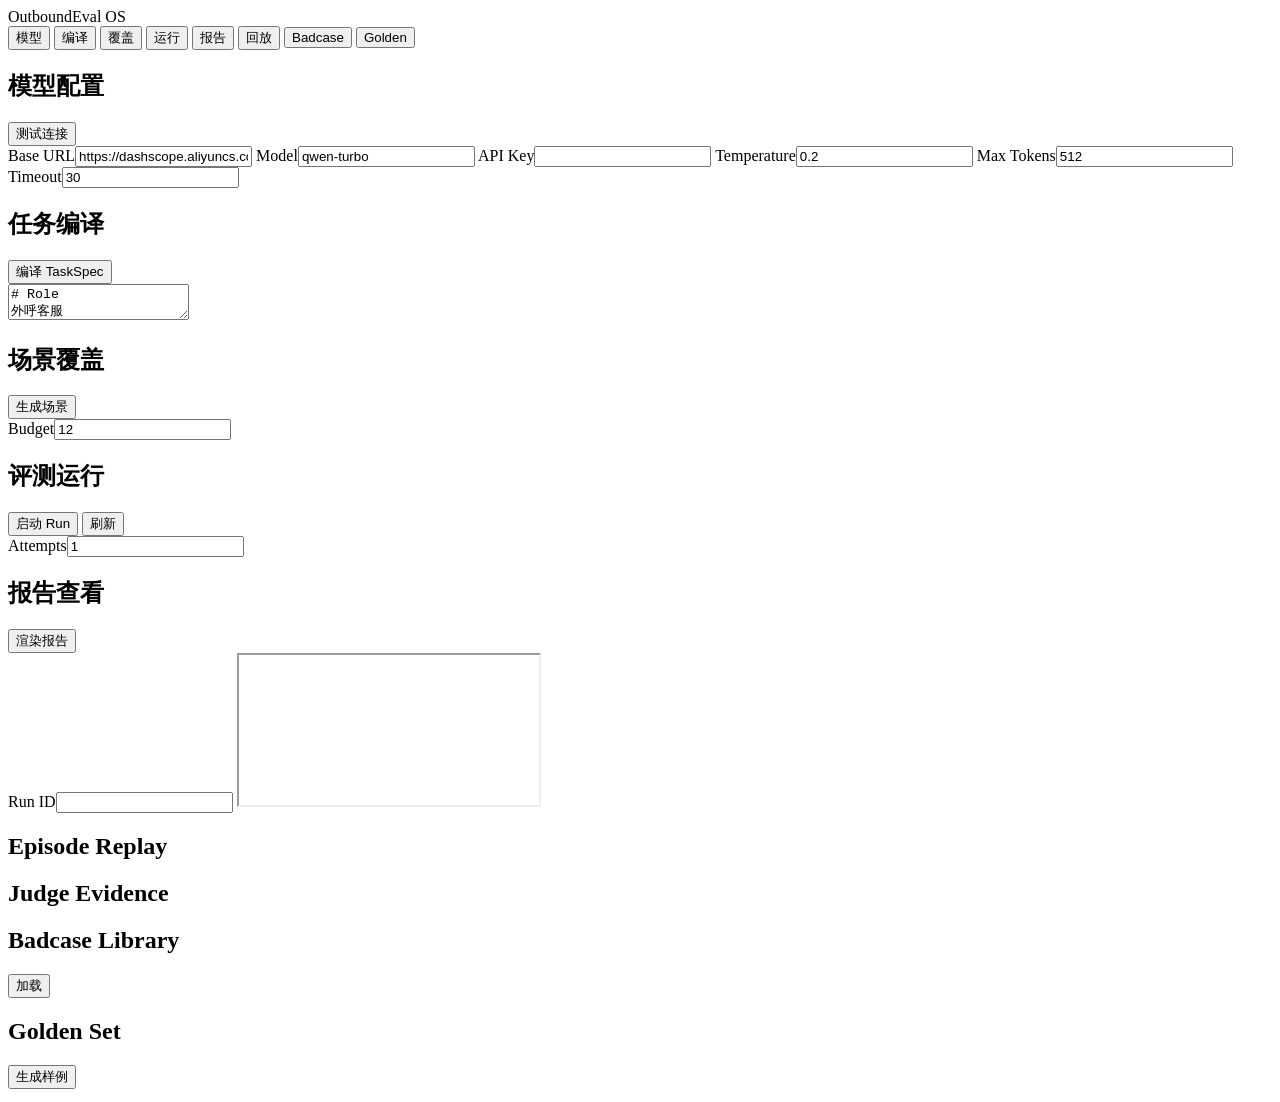
==== outbound_eval/web/static/index.html @ 8d179014 "6.7" ====
<!doctype html>
<html lang="zh-CN">
<head>
  <meta charset="utf-8">
  <meta name="viewport" content="width=device-width, initial-scale=1">
  <title>OutboundEval OS</title>
  <link rel="stylesheet" href="/static/styles.css">
</head>
<body>
  <div class="shell">
    <aside class="rail">
      <div class="brand">OutboundEval OS</div>
      <button class="tab active" data-tab="model">模型</button>
      <button class="tab" data-tab="compile">编译</button>
      <button class="tab" data-tab="coverage">覆盖</button>
      <button class="tab" data-tab="runs">运行</button>
      <button class="tab" data-tab="report">报告</button>
      <button class="tab" data-tab="replay">回放</button>
      <button class="tab" data-tab="badcase">Badcase</button>
      <button class="tab" data-tab="golden">Golden</button>
    </aside>
    <main class="workspace">
      <section id="model" class="panel active">
        <header><h1>模型配置</h1><button id="testModel">测试连接</button></header>
        <div class="grid">
          <label>Base URL<input id="baseUrl" value="https://dashscope.aliyuncs.com/compatible-mode/v1"></label>
          <label>Model<input id="modelName" value="qwen-turbo"></label>
          <label>API Key<input id="apiKey" type="password"></label>
          <label>Temperature<input id="temperature" type="number" step="0.1" value="0.2"></label>
          <label>Max Tokens<input id="maxTokens" type="number" value="512"></label>
          <label>Timeout<input id="timeoutSeconds" type="number" value="30"></label>
        </div>
        <pre id="modelResult"></pre>
      </section>

      <section id="compile" class="panel">
        <header><h1>任务编译</h1><button id="compileTask">编译 TaskSpec</button></header>
        <textarea id="instruction" spellcheck="false"># Role
外呼客服

# Task
通知骑手飞毛腿合同即将生效，并确认是否可以按要求配送。

# Opening Line
您好，我是美团外卖客服，想和您确认飞毛腿合同配送安排。

# Call Flow
1. 先表明身份和来电目的。
2. 通知合同生效事项。
3. 确认骑手是否可以配送。
4. 如果用户正在开车，应提醒安全并礼貌结束。

# Knowledge Points (FAQ)
Q: 一天需要多少单？
A: 以 X/Y/Z/W 规则为准，不得自行编造订单数。

# Constraints
- 不得承诺额外奖励。
- 回复尽量简短。</textarea>
        <pre id="compileResult"></pre>
      </section>

      <section id="coverage" class="panel">
        <header><h1>场景覆盖</h1><button id="planScenarios">生成场景</button></header>
        <label class="short">Budget<input id="budget" type="number" value="12"></label>
        <div id="coverageMatrix" class="matrix"></div>
      </section>

      <section id="runs" class="panel">
        <header><h1>评测运行</h1><div><button id="startRun">启动 Run</button> <button id="refreshStatus" class="secondary">刷新</button></div></header>
        <label class="short">Attempts<input id="attempts" type="number" value="1"></label>
        <pre id="statusResult"></pre>
      </section>

      <section id="report" class="panel">
        <header><h1>报告查看</h1><button id="renderReport">渲染报告</button></header>
        <label>Run ID<input id="reportRunId"></label>
        <iframe id="reportFrame" title="report"></iframe>
      </section>

      <section id="replay" class="panel split">
        <div>
          <h1>Episode Replay</h1>
          <div id="turnTimeline" class="timeline"></div>
        </div>
        <div>
          <h1>Judge Evidence</h1>
          <pre id="judgeEvidence"></pre>
        </div>
      </section>

      <section id="badcase" class="panel">
        <header><h1>Badcase Library</h1><button id="loadBadcases">加载</button></header>
        <div id="badcaseList"></div>
      </section>

      <section id="golden" class="panel">
        <header><h1>Golden Set</h1><button id="seedGolden">生成样例</button></header>
        <pre id="goldenResult"></pre>
      </section>
    </main>
  </div>
  <script src="/static/app.js"></script>
</body>
</html>
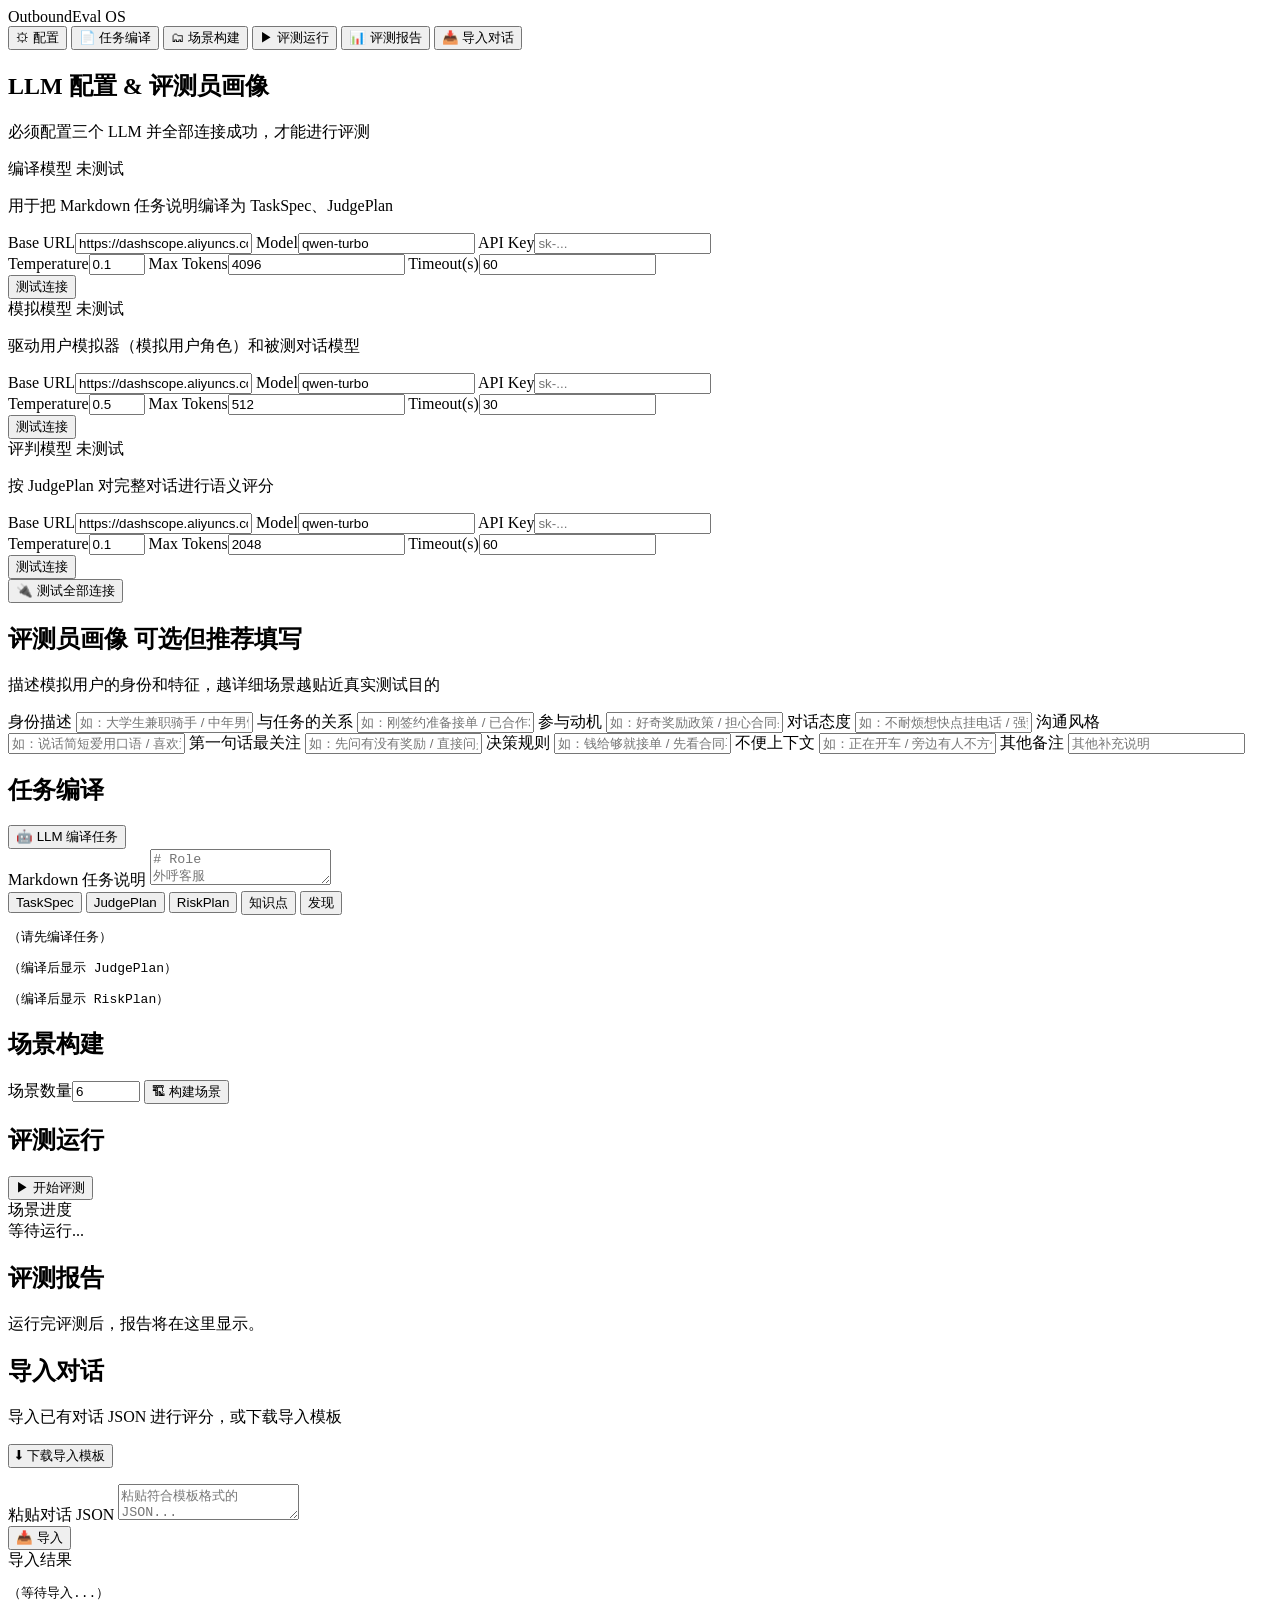
==== commit 8a8d450b: "6.7" ====
--- a/outbound_eval/web/static/index.html
+++ b/outbound_eval/web/static/index.html
@@ -3,103 +3,283 @@
 <head>
   <meta charset="utf-8">
   <meta name="viewport" content="width=device-width, initial-scale=1">
-  <title>OutboundEval OS</title>
+  <title>OutboundEval OS — 通用外呼评测操作台</title>
   <link rel="stylesheet" href="/static/styles.css">
 </head>
 <body>
-  <div class="shell">
-    <aside class="rail">
-      <div class="brand">OutboundEval OS</div>
-      <button class="tab active" data-tab="model">模型</button>
-      <button class="tab" data-tab="compile">编译</button>
-      <button class="tab" data-tab="coverage">覆盖</button>
-      <button class="tab" data-tab="runs">运行</button>
-      <button class="tab" data-tab="report">报告</button>
-      <button class="tab" data-tab="replay">回放</button>
-      <button class="tab" data-tab="badcase">Badcase</button>
-      <button class="tab" data-tab="golden">Golden</button>
-    </aside>
-    <main class="workspace">
-      <section id="model" class="panel active">
-        <header><h1>模型配置</h1><button id="testModel">测试连接</button></header>
-        <div class="grid">
-          <label>Base URL<input id="baseUrl" value="https://dashscope.aliyuncs.com/compatible-mode/v1"></label>
-          <label>Model<input id="modelName" value="qwen-turbo"></label>
-          <label>API Key<input id="apiKey" type="password"></label>
-          <label>Temperature<input id="temperature" type="number" step="0.1" value="0.2"></label>
-          <label>Max Tokens<input id="maxTokens" type="number" value="512"></label>
-          <label>Timeout<input id="timeoutSeconds" type="number" value="30"></label>
-        </div>
-        <pre id="modelResult"></pre>
-      </section>
-
-      <section id="compile" class="panel">
-        <header><h1>任务编译</h1><button id="compileTask">编译 TaskSpec</button></header>
-        <textarea id="instruction" spellcheck="false"># Role
+<div class="shell">
+  <!-- 左侧导航 -->
+  <aside class="rail">
+    <div class="brand">OutboundEval OS</div>
+    <button class="tab active" data-tab="setup">⚙ 配置</button>
+    <button class="tab" data-tab="task">📄 任务编译</button>
+    <button class="tab" data-tab="scenario">🗂 场景构建</button>
+    <button class="tab" data-tab="run">▶ 评测运行</button>
+    <button class="tab" data-tab="report">📊 评测报告</button>
+    <button class="tab" data-tab="import">📥 导入对话</button>
+    <div class="rail-divider"></div>
+    <div class="run-status-badge" id="runBadge" style="display:none"></div>
+  </aside>
+
+  <!-- 主工作区 -->
+  <main class="workspace">
+
+    <!-- ===== 配置页 ===== -->
+    <section id="setup" class="panel active">
+      <div class="page-header">
+        <h1>LLM 配置 &amp; 评测员画像</h1>
+        <p class="sub">必须配置三个 LLM 并全部连接成功，才能进行评测</p>
+      </div>
+
+      <!-- 三模型配置卡 -->
+      <div class="model-grid">
+        <!-- 编译模型 -->
+        <div class="model-card" id="cardCompiler">
+          <div class="model-card-header">
+            <span class="model-role-badge compiler">编译模型</span>
+            <span class="model-status" id="statusCompiler">未测试</span>
+          </div>
+          <p class="model-desc">用于把 Markdown 任务说明编译为 TaskSpec、JudgePlan</p>
+          <div class="model-fields">
+            <label>Base URL<input id="compilerUrl" value="https://dashscope.aliyuncs.com/compatible-mode/v1" placeholder="https://..."></label>
+            <label>Model<input id="compilerModel" value="qwen-turbo" placeholder="gpt-4o / qwen-turbo"></label>
+            <label>API Key<input id="compilerKey" type="password" placeholder="sk-..."></label>
+            <div class="model-row">
+              <label class="inline">Temperature<input id="compilerTemp" type="number" step="0.1" min="0" max="2" value="0.1"></label>
+              <label class="inline">Max Tokens<input id="compilerMaxTokens" type="number" value="4096"></label>
+              <label class="inline">Timeout(s)<input id="compilerTimeout" type="number" value="60"></label>
+            </div>
+          </div>
+          <button class="test-btn" onclick="testSingleModel('compiler')">测试连接</button>
+        </div>
+
+        <!-- 模拟模型 -->
+        <div class="model-card" id="cardSimulator">
+          <div class="model-card-header">
+            <span class="model-role-badge simulator">模拟模型</span>
+            <span class="model-status" id="statusSimulator">未测试</span>
+          </div>
+          <p class="model-desc">驱动用户模拟器（模拟用户角色）和被测对话模型</p>
+          <div class="model-fields">
+            <label>Base URL<input id="simulatorUrl" value="https://dashscope.aliyuncs.com/compatible-mode/v1" placeholder="https://..."></label>
+            <label>Model<input id="simulatorModel" value="qwen-turbo" placeholder="gpt-4o / qwen-turbo"></label>
+            <label>API Key<input id="simulatorKey" type="password" placeholder="sk-..."></label>
+            <div class="model-row">
+              <label class="inline">Temperature<input id="simulatorTemp" type="number" step="0.1" min="0" max="2" value="0.5"></label>
+              <label class="inline">Max Tokens<input id="simulatorMaxTokens" type="number" value="512"></label>
+              <label class="inline">Timeout(s)<input id="simulatorTimeout" type="number" value="30"></label>
+            </div>
+          </div>
+          <button class="test-btn" onclick="testSingleModel('simulator')">测试连接</button>
+        </div>
+
+        <!-- 评判模型 -->
+        <div class="model-card" id="cardJudge">
+          <div class="model-card-header">
+            <span class="model-role-badge judge">评判模型</span>
+            <span class="model-status" id="statusJudge">未测试</span>
+          </div>
+          <p class="model-desc">按 JudgePlan 对完整对话进行语义评分</p>
+          <div class="model-fields">
+            <label>Base URL<input id="judgeUrl" value="https://dashscope.aliyuncs.com/compatible-mode/v1" placeholder="https://..."></label>
+            <label>Model<input id="judgeModel" value="qwen-turbo" placeholder="gpt-4o / qwen-turbo"></label>
+            <label>API Key<input id="judgeKey" type="password" placeholder="sk-..."></label>
+            <div class="model-row">
+              <label class="inline">Temperature<input id="judgeTemp" type="number" step="0.1" min="0" max="2" value="0.1"></label>
+              <label class="inline">Max Tokens<input id="judgeMaxTokens" type="number" value="2048"></label>
+              <label class="inline">Timeout(s)<input id="judgeTimeout" type="number" value="60"></label>
+            </div>
+          </div>
+          <button class="test-btn" onclick="testSingleModel('judge')">测试连接</button>
+        </div>
+      </div>
+
+      <div class="test-all-row">
+        <button class="btn-primary" id="btnTestAll" onclick="testAllModels()">🔌 测试全部连接</button>
+        <div id="testAllResult" class="test-all-result"></div>
+      </div>
+
+      <!-- 评测员画像 -->
+      <div class="persona-section">
+        <h2>评测员画像 <span class="badge-optional">可选但推荐填写</span></h2>
+        <p class="sub">描述模拟用户的身份和特征，越详细场景越贴近真实测试目的</p>
+        <div class="persona-grid">
+          <label>身份描述
+            <input id="pIdentity" placeholder="如：大学生兼职骑手 / 中年男性装修工人">
+          </label>
+          <label>与任务的关系
+            <input id="pRelationship" placeholder="如：刚签约准备接单 / 已合作3年老用户">
+          </label>
+          <label>参与动机
+            <input id="pMotivation" placeholder="如：好奇奖励政策 / 担心合同条款">
+          </label>
+          <label>对话态度
+            <input id="pAttitude" placeholder="如：不耐烦想快点挂电话 / 强势追问">
+          </label>
+          <label>沟通风格
+            <input id="pStyle" placeholder="如：说话简短爱用口语 / 喜欢追问细节">
+          </label>
+          <label>第一句话最关注
+            <input id="pFocus" placeholder="如：先问有没有奖励 / 直接问是不是骗子">
+          </label>
+          <label>决策规则
+            <input id="pDecision" placeholder="如：钱给够就接单 / 先看合同再决定">
+          </label>
+          <label>不便上下文
+            <input id="pInconvenience" placeholder="如：正在开车 / 旁边有人不方便说话">
+          </label>
+          <label class="full">其他备注
+            <input id="pNotes" placeholder="其他补充说明">
+          </label>
+        </div>
+      </div>
+    </section>
+
+    <!-- ===== 任务编译页 ===== -->
+    <section id="task" class="panel">
+      <div class="page-header">
+        <h1>任务编译</h1>
+        <div class="btn-row">
+          <button class="btn-primary" id="btnCompileLLM" onclick="compileLLM()">🤖 LLM 编译任务</button>
+        </div>
+      </div>
+      <div class="split-pane">
+        <div class="pane-left">
+          <label class="pane-label">Markdown 任务说明</label>
+          <textarea id="instruction" spellcheck="false" placeholder="# Role
 外呼客服
 
 # Task
-通知骑手飞毛腿合同即将生效，并确认是否可以按要求配送。
+通知用户...
 
 # Opening Line
-您好，我是美团外卖客服，想和您确认飞毛腿合同配送安排。
+您好，我是...
 
 # Call Flow
-1. 先表明身份和来电目的。
-2. 通知合同生效事项。
-3. 确认骑手是否可以配送。
-4. 如果用户正在开车，应提醒安全并礼貌结束。
-
-# Knowledge Points (FAQ)
-Q: 一天需要多少单？
-A: 以 X/Y/Z/W 规则为准，不得自行编造订单数。
+1. 表明身份
+2. 说明来意
+
+# Knowledge Points
+Q: 问题？
+A: 答案
 
 # Constraints
-- 不得承诺额外奖励。
-- 回复尽量简短。</textarea>
-        <pre id="compileResult"></pre>
-      </section>
-
-      <section id="coverage" class="panel">
-        <header><h1>场景覆盖</h1><button id="planScenarios">生成场景</button></header>
-        <label class="short">Budget<input id="budget" type="number" value="12"></label>
-        <div id="coverageMatrix" class="matrix"></div>
-      </section>
-
-      <section id="runs" class="panel">
-        <header><h1>评测运行</h1><div><button id="startRun">启动 Run</button> <button id="refreshStatus" class="secondary">刷新</button></div></header>
-        <label class="short">Attempts<input id="attempts" type="number" value="1"></label>
-        <pre id="statusResult"></pre>
-      </section>
-
-      <section id="report" class="panel">
-        <header><h1>报告查看</h1><button id="renderReport">渲染报告</button></header>
-        <label>Run ID<input id="reportRunId"></label>
-        <iframe id="reportFrame" title="report"></iframe>
-      </section>
-
-      <section id="replay" class="panel split">
-        <div>
-          <h1>Episode Replay</h1>
-          <div id="turnTimeline" class="timeline"></div>
-        </div>
-        <div>
-          <h1>Judge Evidence</h1>
-          <pre id="judgeEvidence"></pre>
-        </div>
-      </section>
-
-      <section id="badcase" class="panel">
-        <header><h1>Badcase Library</h1><button id="loadBadcases">加载</button></header>
-        <div id="badcaseList"></div>
-      </section>
-
-      <section id="golden" class="panel">
-        <header><h1>Golden Set</h1><button id="seedGolden">生成样例</button></header>
-        <pre id="goldenResult"></pre>
-      </section>
-    </main>
-  </div>
-  <script src="/static/app.js"></script>
+- 不得承诺..."></textarea>
+        </div>
+        <div class="pane-right">
+          <div class="compile-tabs">
+            <button class="ctab active" data-ctab="spec" onclick="switchCompileTab('spec')">TaskSpec</button>
+            <button class="ctab" data-ctab="judge" onclick="switchCompileTab('judge')">JudgePlan</button>
+            <button class="ctab" data-ctab="risk" onclick="switchCompileTab('risk')">RiskPlan</button>
+            <button class="ctab" data-ctab="knowledge" onclick="switchCompileTab('knowledge')">知识点</button>
+            <button class="ctab" data-ctab="findings" onclick="switchCompileTab('findings')">发现</button>
+          </div>
+          <div id="ctab-spec" class="ctab-panel active">
+            <pre id="specResult" class="result-pre">（请先编译任务）</pre>
+          </div>
+          <div id="ctab-judge" class="ctab-panel">
+            <pre id="judgeResult" class="result-pre">（编译后显示 JudgePlan）</pre>
+          </div>
+          <div id="ctab-risk" class="ctab-panel">
+            <pre id="riskResult" class="result-pre">（编译后显示 RiskPlan）</pre>
+          </div>
+          <div id="ctab-knowledge" class="ctab-panel">
+            <div id="knowledgeCards"></div>
+          </div>
+          <div id="ctab-findings" class="ctab-panel">
+            <div id="findingsCards"></div>
+          </div>
+        </div>
+      </div>
+    </section>
+
+    <!-- ===== 场景构建页 ===== -->
+    <section id="scenario" class="panel">
+      <div class="page-header">
+        <h1>场景构建</h1>
+        <div class="btn-row">
+          <label class="inline">场景数量<input id="scenarioCount" type="number" value="6" min="1" max="20" style="width:60px"></label>
+          <button class="btn-primary" id="btnBuildScenarios" onclick="buildScenarios()">🏗 构建场景</button>
+        </div>
+      </div>
+      <div id="scenarioStatus" class="status-bar"></div>
+      <div id="scenarioCards" class="scenario-grid"></div>
+    </section>
+
+    <!-- ===== 评测运行页 ===== -->
+    <section id="run" class="panel">
+      <div class="page-header">
+        <h1>评测运行</h1>
+        <div class="btn-row">
+          <button class="btn-primary" id="btnStartRun" onclick="startRun()">▶ 开始评测</button>
+        </div>
+      </div>
+
+      <!-- 运行进度 -->
+      <div id="runProgressBar" class="progress-bar" style="display:none">
+        <div id="runProgressFill" class="progress-fill"></div>
+      </div>
+      <div id="runStageInfo" class="stage-info"></div>
+
+      <!-- IM 聊天区（实时显示） -->
+      <div class="chat-workspace">
+        <div class="chat-sidebar">
+          <div class="chat-sidebar-header">场景进度</div>
+          <div id="chatScenarioList"></div>
+        </div>
+        <div class="chat-main">
+          <div class="chat-episode-header" id="chatEpisodeHeader">等待运行...</div>
+          <div class="chat-messages" id="chatMessages"></div>
+          <div class="chat-typing" id="chatTyping" style="display:none">
+            <span class="typing-dot"></span><span class="typing-dot"></span><span class="typing-dot"></span>
+          </div>
+        </div>
+      </div>
+    </section>
+
+    <!-- ===== 评测报告页 ===== -->
+    <section id="report" class="panel">
+      <div class="page-header">
+        <h1>评测报告</h1>
+        <div class="btn-row">
+          <button class="btn-secondary" id="btnExportReport" onclick="exportReport()" style="display:none">⬇ 导出 JSON</button>
+          <button class="btn-secondary" id="btnExportHtml" onclick="exportReportHtml()" style="display:none">⬇ 导出 HTML</button>
+        </div>
+      </div>
+      <div id="reportContent">
+        <div class="empty-state">运行完评测后，报告将在这里显示。</div>
+      </div>
+    </section>
+
+    <!-- ===== 导入对话页 ===== -->
+    <section id="import" class="panel">
+      <div class="page-header">
+        <h1>导入对话</h1>
+        <p class="sub">导入已有对话 JSON 进行评分，或下载导入模板</p>
+      </div>
+      <div class="import-actions">
+        <button class="btn-secondary" onclick="downloadTemplate()">⬇ 下载导入模板</button>
+      </div>
+      <div class="split-pane" style="margin-top:16px">
+        <div class="pane-left">
+          <label class="pane-label">粘贴对话 JSON</label>
+          <textarea id="importJson" spellcheck="false" placeholder="粘贴符合模板格式的 JSON..."></textarea>
+          <div class="import-btn-row">
+            <button class="btn-primary" onclick="importConversation()">📥 导入</button>
+            <button class="btn-secondary" onclick="rejudgeImported()" id="btnRejudge" style="display:none;margin-left:12px">⚖ 重新评分</button>
+          </div>
+        </div>
+        <div class="pane-right">
+          <div class="pane-label">导入结果</div>
+          <pre id="importResult" class="result-pre">（等待导入...）</pre>
+          <div id="importJudgeResult" style="margin-top:16px"></div>
+        </div>
+      </div>
+    </section>
+
+  </main>
+</div>
+
+<script src="/static/app.js"></script>
 </body>
 </html>
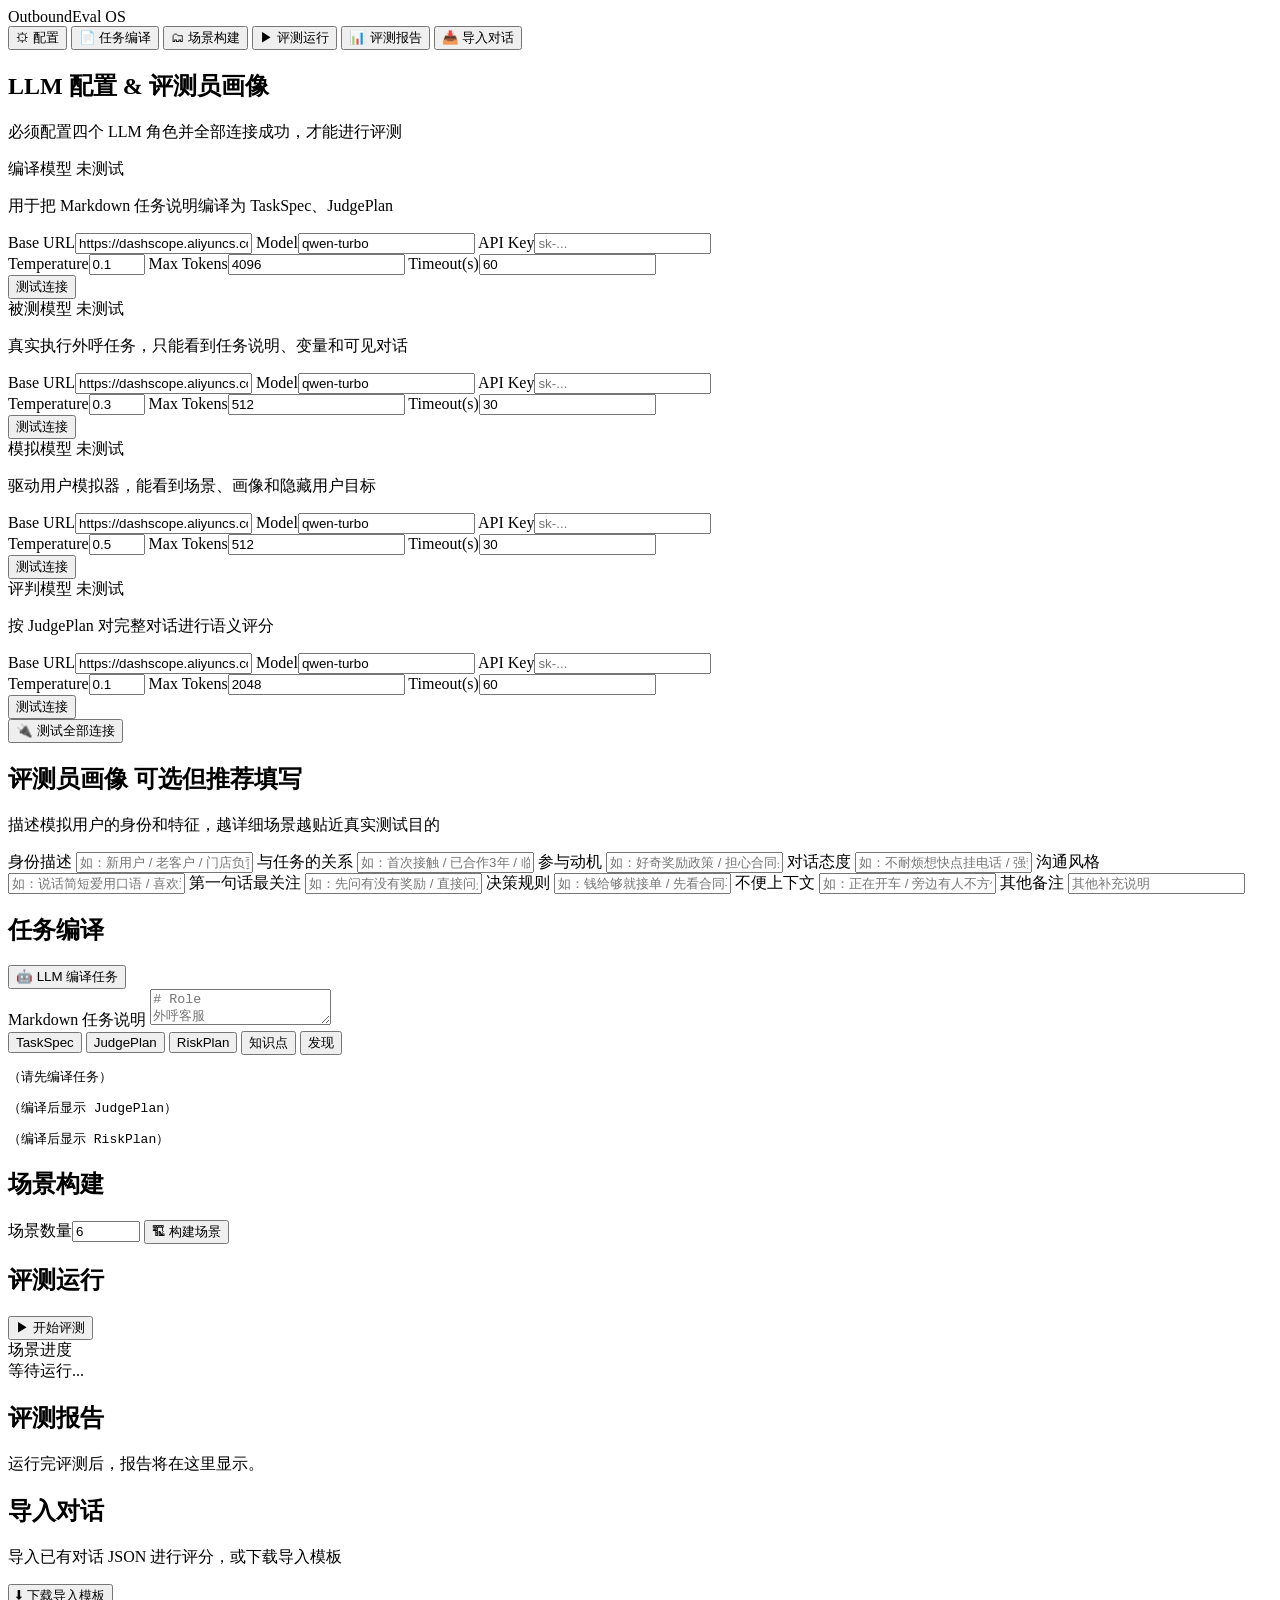
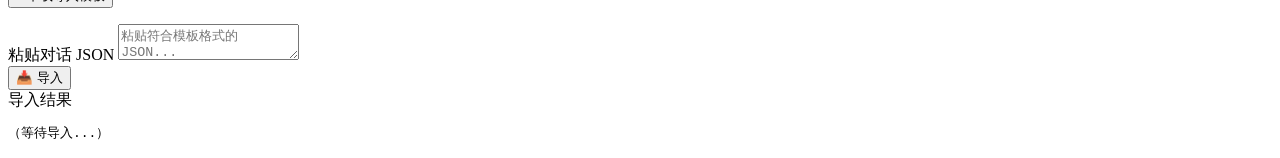
==== commit 13e5d09f: "6.7" ====
--- a/outbound_eval/web/static/index.html
+++ b/outbound_eval/web/static/index.html
@@ -28,10 +28,10 @@
     <section id="setup" class="panel active">
       <div class="page-header">
         <h1>LLM 配置 &amp; 评测员画像</h1>
-        <p class="sub">必须配置三个 LLM 并全部连接成功，才能进行评测</p>
-      </div>
-
-      <!-- 三模型配置卡 -->
+        <p class="sub">必须配置四个 LLM 角色并全部连接成功，才能进行评测</p>
+      </div>
+
+      <!-- 四模型配置卡 -->
       <div class="model-grid">
         <!-- 编译模型 -->
         <div class="model-card" id="cardCompiler">
@@ -53,13 +53,33 @@
           <button class="test-btn" onclick="testSingleModel('compiler')">测试连接</button>
         </div>
 
+        <!-- 被测模型 -->
+        <div class="model-card" id="cardTarget">
+          <div class="model-card-header">
+            <span class="model-role-badge target">被测模型</span>
+            <span class="model-status" id="statusTarget">未测试</span>
+          </div>
+          <p class="model-desc">真实执行外呼任务，只能看到任务说明、变量和可见对话</p>
+          <div class="model-fields">
+            <label>Base URL<input id="targetUrl" value="https://dashscope.aliyuncs.com/compatible-mode/v1" placeholder="https://..."></label>
+            <label>Model<input id="targetModel" value="qwen-turbo" placeholder="gpt-4o / qwen-turbo"></label>
+            <label>API Key<input id="targetKey" type="password" placeholder="sk-..."></label>
+            <div class="model-row">
+              <label class="inline">Temperature<input id="targetTemp" type="number" step="0.1" min="0" max="2" value="0.3"></label>
+              <label class="inline">Max Tokens<input id="targetMaxTokens" type="number" value="512"></label>
+              <label class="inline">Timeout(s)<input id="targetTimeout" type="number" value="30"></label>
+            </div>
+          </div>
+          <button class="test-btn" onclick="testSingleModel('target')">测试连接</button>
+        </div>
+
         <!-- 模拟模型 -->
         <div class="model-card" id="cardSimulator">
           <div class="model-card-header">
             <span class="model-role-badge simulator">模拟模型</span>
             <span class="model-status" id="statusSimulator">未测试</span>
           </div>
-          <p class="model-desc">驱动用户模拟器（模拟用户角色）和被测对话模型</p>
+          <p class="model-desc">驱动用户模拟器，能看到场景、画像和隐藏用户目标</p>
           <div class="model-fields">
             <label>Base URL<input id="simulatorUrl" value="https://dashscope.aliyuncs.com/compatible-mode/v1" placeholder="https://..."></label>
             <label>Model<input id="simulatorModel" value="qwen-turbo" placeholder="gpt-4o / qwen-turbo"></label>
@@ -105,10 +125,10 @@
         <p class="sub">描述模拟用户的身份和特征，越详细场景越贴近真实测试目的</p>
         <div class="persona-grid">
           <label>身份描述
-            <input id="pIdentity" placeholder="如：大学生兼职骑手 / 中年男性装修工人">
+            <input id="pIdentity" placeholder="如：新用户 / 老客户 / 门店负责人">
           </label>
           <label>与任务的关系
-            <input id="pRelationship" placeholder="如：刚签约准备接单 / 已合作3年老用户">
+            <input id="pRelationship" placeholder="如：首次接触 / 已合作3年 / 临时负责人">
           </label>
           <label>参与动机
             <input id="pMotivation" placeholder="如：好奇奖励政策 / 担心合同条款">
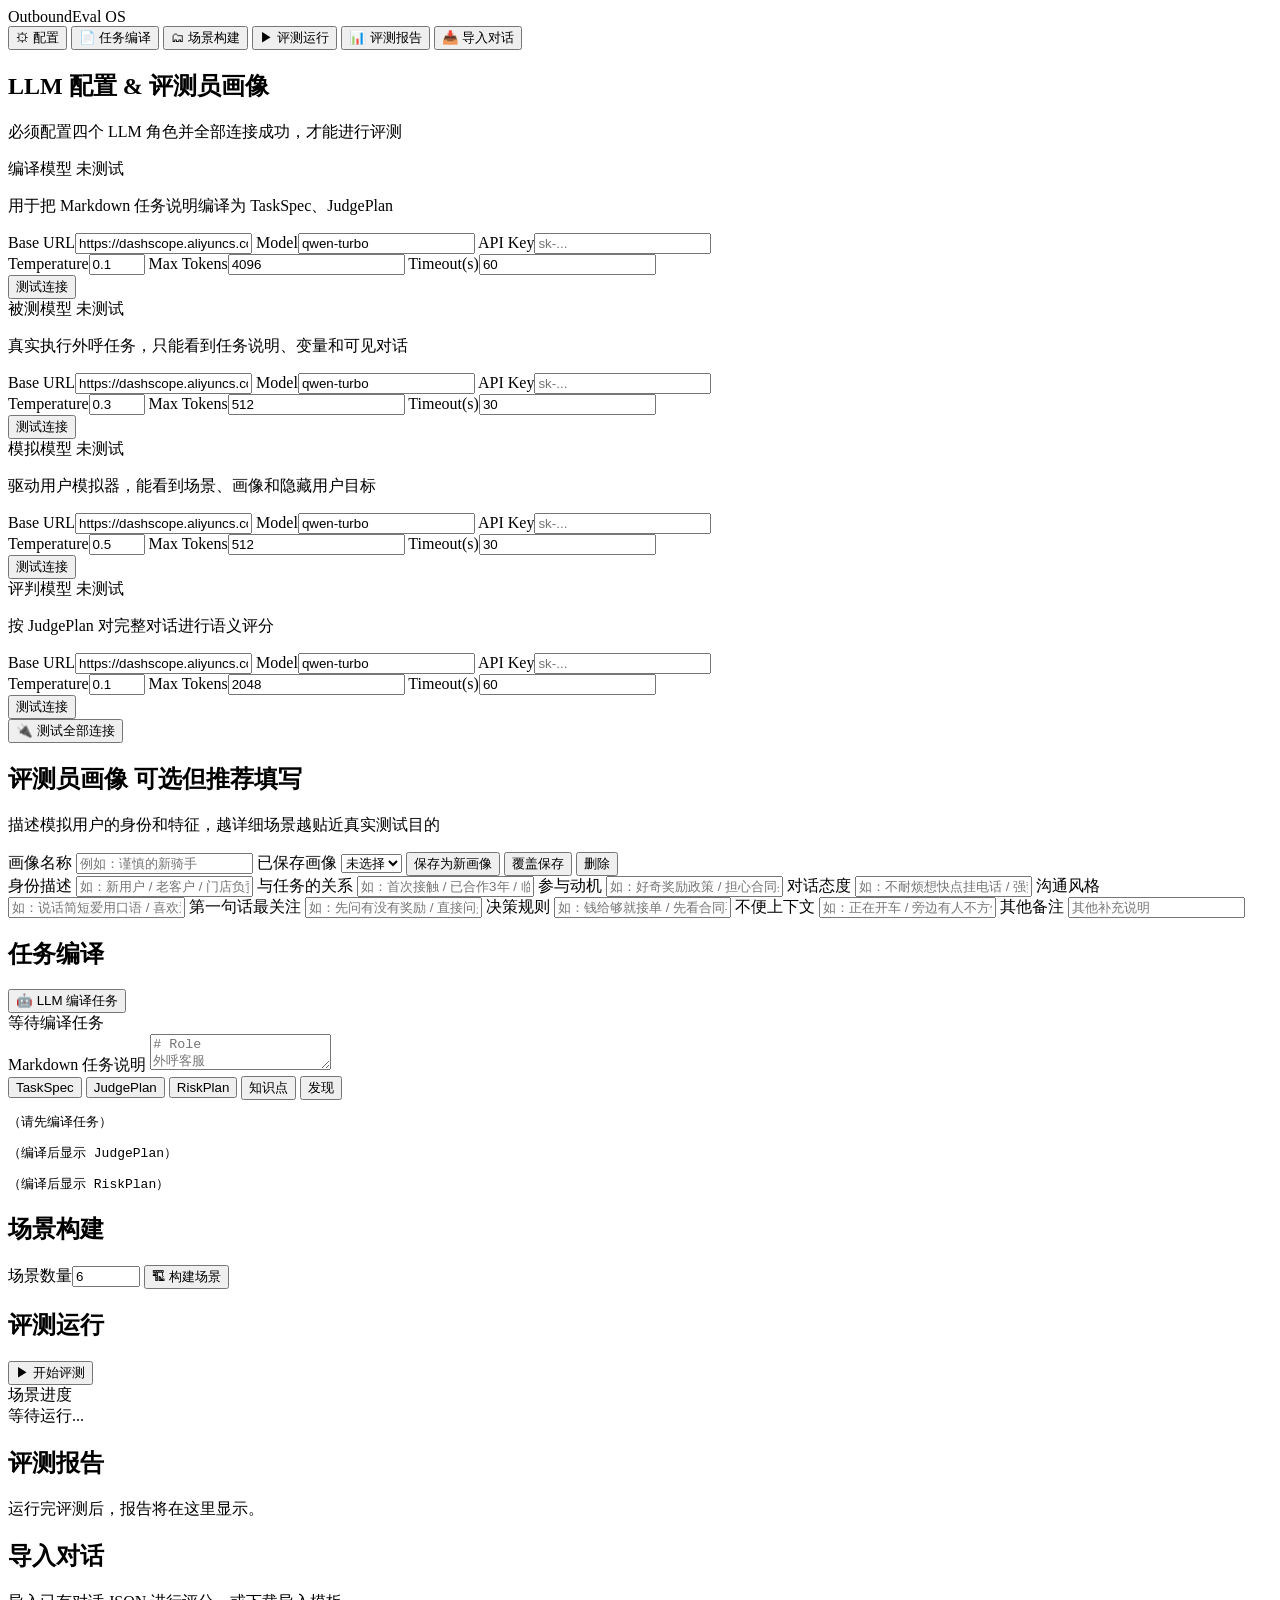
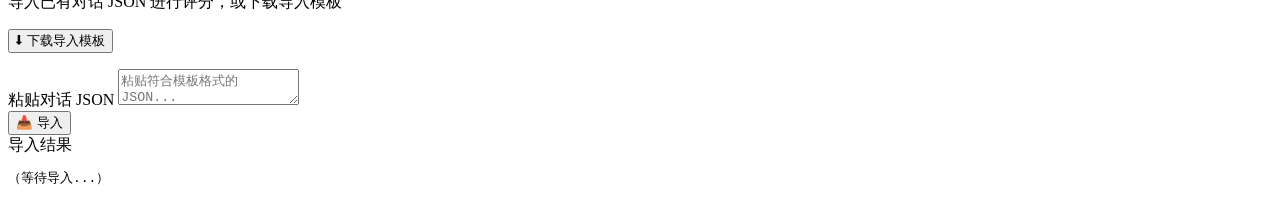
==== commit bf710280: "6.7" ====
--- a/outbound_eval/web/static/index.html
+++ b/outbound_eval/web/static/index.html
@@ -123,6 +123,20 @@
       <div class="persona-section">
         <h2>评测员画像 <span class="badge-optional">可选但推荐填写</span></h2>
         <p class="sub">描述模拟用户的身份和特征，越详细场景越贴近真实测试目的</p>
+        <div class="persona-toolbar">
+          <label>画像名称
+            <input id="personaName" placeholder="例如：谨慎的新骑手">
+          </label>
+          <label>已保存画像
+            <select id="personaSelect" onchange="loadSelectedPersona()">
+              <option value="">未选择</option>
+            </select>
+          </label>
+          <button class="btn-secondary" onclick="savePersonaProfile(false)">保存为新画像</button>
+          <button class="btn-secondary" onclick="savePersonaProfile(true)">覆盖保存</button>
+          <button class="btn-secondary danger" onclick="deletePersonaProfile()">删除</button>
+          <span id="personaStatus" class="inline-status"></span>
+        </div>
         <div class="persona-grid">
           <label>身份描述
             <input id="pIdentity" placeholder="如：新用户 / 老客户 / 门店负责人">
@@ -161,8 +175,10 @@
         <h1>任务编译</h1>
         <div class="btn-row">
           <button class="btn-primary" id="btnCompileLLM" onclick="compileLLM()">🤖 LLM 编译任务</button>
-        </div>
-      </div>
+          <span id="compileTimer" class="inline-status"></span>
+        </div>
+      </div>
+      <div id="compileLiveStatus" class="status-bar">等待编译任务</div>
       <div class="split-pane">
         <div class="pane-left">
           <label class="pane-label">Markdown 任务说明</label>
